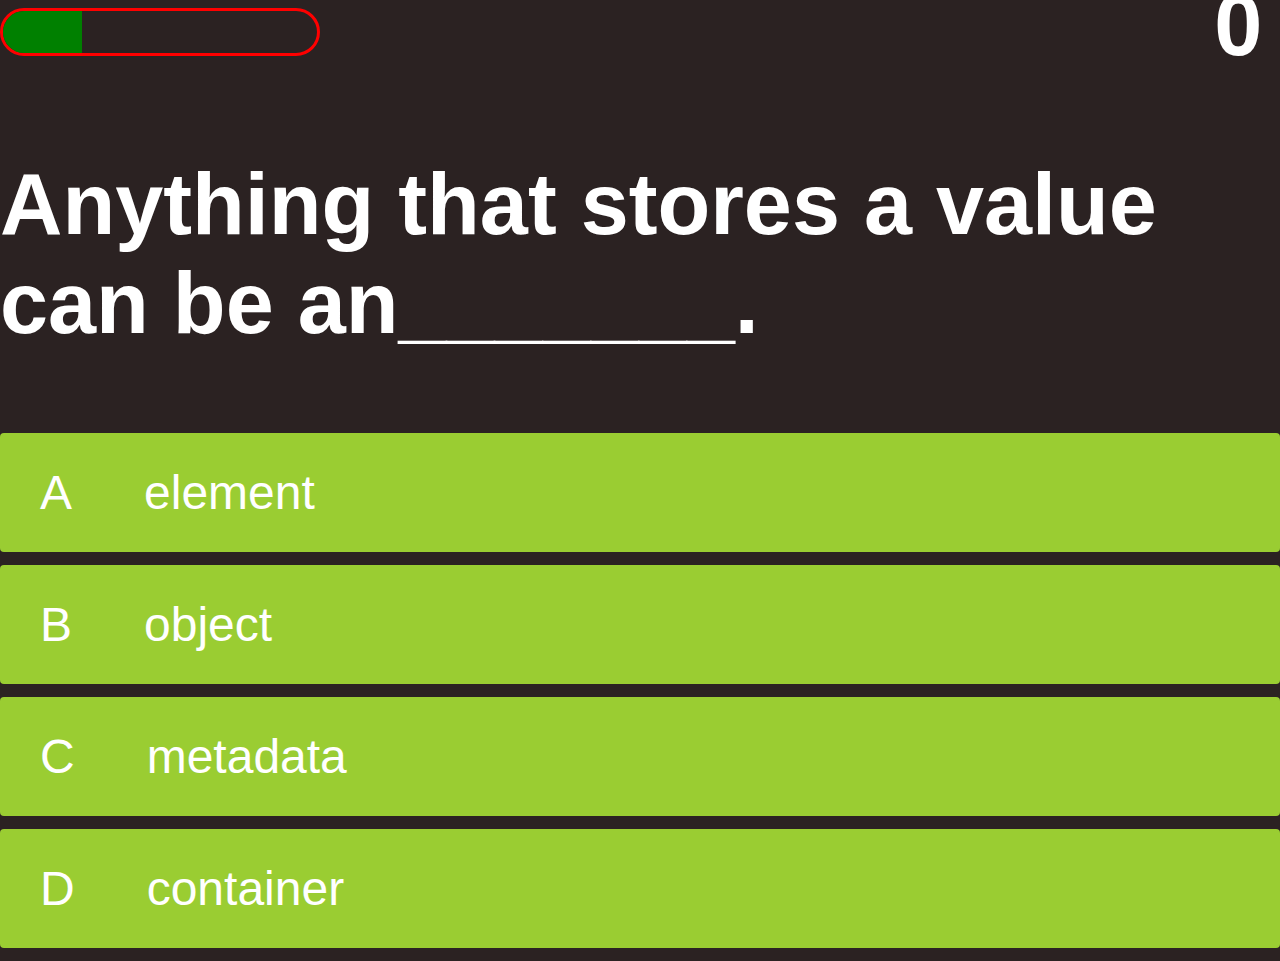
==== game.html @ 7e84344d "updated all files" ====
<!DOCTYPE html>
<html lang="en">
<head>
    <meta charset="UTF-8">
    <meta http-equiv="X-UA-Compatible" content="IE=edge">
    <meta name="viewport" content="width=device-width, initial-scale=1.0">
    <title>Quiz Page</title>
    <link rel="stylesheet" href="/assets/css/style.css"> 
    <link rel="stylesheet" href="/assets/css/game.css">
</head>
<body>
    <div class="container">
        <div id="game" class="justify-center flex-column">
            <div id="hud">
                <div class="hud-item">
                    <p id="progressText" class="hud-prefix">
                        Question
                    </p>
                    <div id="progressBar">
                        <div id="progressBarFull"></div>
                    </div>
                </div>
                <div class="hud-item">
                    <p class="hud-prefix">
                        Score
                    </p>
                    <h1 class="hud-main-text" id="score">
                        0
                    </h1>    
                </div>
            </div>
            <h1 id="question">What is the answer to this question?</h1>
            <div class="choice-container">
                <p class="choice-prefix">A</p>
                <p class="choice-text" data-number="1">Choice 1</p>
            </div>
            <div class="choice-container">
                <p class="choice-prefix">B</p>
                <p class="choice-text" data-number="2">Choice 2</p>
            </div>
            <div class="choice-container">
                <p class="choice-prefix">C</p>
                <p class="choice-text" data-number="3">Choice 3</p>
            </div>
            <div class="choice-container">
                <p class="choice-prefix">D</p>
                <p class="choice-text" data-number="4">Choice 4</p>
            </div>
        </div>
    </div>
    <script src="/assets/js/game.js"></script> 
</body>
</html>
---- assets/css/style.css ----
:root {
    background-color: rgba(12, 1, 1, 0.87)
}

* {
    box-sizing: border-box;
    margin: 0;
    padding: 0;
    font-size: 62.5;
    font-family:'Franklin Gothic Medium', 'Arial Narrow', Arial, sans-serif
}

h1 {
    font-size: 5.4rem;
    color: white;
    margin-bottom: 5rem; 
}

h2 {
    font-size: 4.2rem;
    margin-bottom: 4rem;
}

.container {
    width: 100vw;
    height: 100vh;
    display: flex;
    justify-content: center;
    align-items: center;
    max-width: 80rem;
    margin: 0 auto;
    padding: 2rem;
}

.flex-column {
    display: flex;
    flex-direction: column;  
}

.flex-center {
    justify-content: center;
    align-items: center;
}

.justify-center {
    justify-content: center;
}

.text-center {
    text-align: center;
}

.hidden {
    display: none;
}

.btn {
    font-size: 2.4rem;
    padding: 2rem 0;
    width: 30rem;
    text-align: center;
    margin-bottom: 1rem;
    text-decoration: none;
    color:rgba(12, 8, 1, 0.87);
    background: greenyellow;
    border-radius: 4px;
}

btn:hover {
    cursor: pointer;
    box-shadow: 0 0.4rem 1.4rem 0 whitesmoke;
    transition: transform 150ms;
    transform: scale(1.03);
}

.btn[disabled]:hover {
    cursor: not allowed;
    box-shadow: none;
    transform: none;
}

#highscore-btn {
    background: whitesmoke
}

#highscore-btn:hover {
    font-size: 2.5rem;
    margin-left: 1rem;
}

/* high score css */
.end-form-container {
    width: 100%;
    display: flex;
    flex-direction: column;
    align-items: center;
    max-width: 30rem;
}

input {
    margin-bottom: 1rem;
    width: 20rem;
    padding: 1.5rem;
    font-size: 1.8rem;
    border: none;
    box-shadow: 0 0.1rem 1.4rem 0 red;
}

input::placeholder{
    color: red;
}

#username {
    margin-bottom: 3rem;
    width: 100%;
    outline: none;
}

#end-text {
    font-size: 2.4rem;
    color: red;
    text-align: center;
}

#saveScoreBtn {
    border: none;
}
---- assets/css/game.css ----
body {
    color: white;
}

.choice-container {
    display: flex;
    margin-bottom: 0.8rem;
    width: 100%;
    border-radius: 4px;
    background: yellowgreen;
    font-size: 3rem;
    min-width: 80rem; 
}

.choice-container:hover {
    cursor: pointer;
    box-shadow: 0 0.4rem 1.4rem red;
    transform: scale(1.02);
    transform: transform 100ms;
}

.choice-prefix {
    padding: 2rem 2.5rem;
    color: white;
}

.choice-text {
    padding: 2rem;
    width: 100%;
}

.correct {
    background: yellow
}

.incorrect {
    background: red
}

/*heads up display */
#hud {
    display: flex;
    justify-content: space-between;
}

.hud-prefix {
    text-align: center;
    font-size: 2rem;
}

.hud-main-text {
    text-align: center;
}

#progressBar {
    width: 20rem;
    height: 3rem;
    border: 0.2rem solid red;
    margin-top: 2rem;
    border-radius: 50px;
    overflow: hidden;
}

#progressBarFull {
    height: 100%;
    background: green;
    width: 0%;
}

@media screen and (max-width: 768px) {
    .choice-container {
        min-width: 40rem;
    }
}
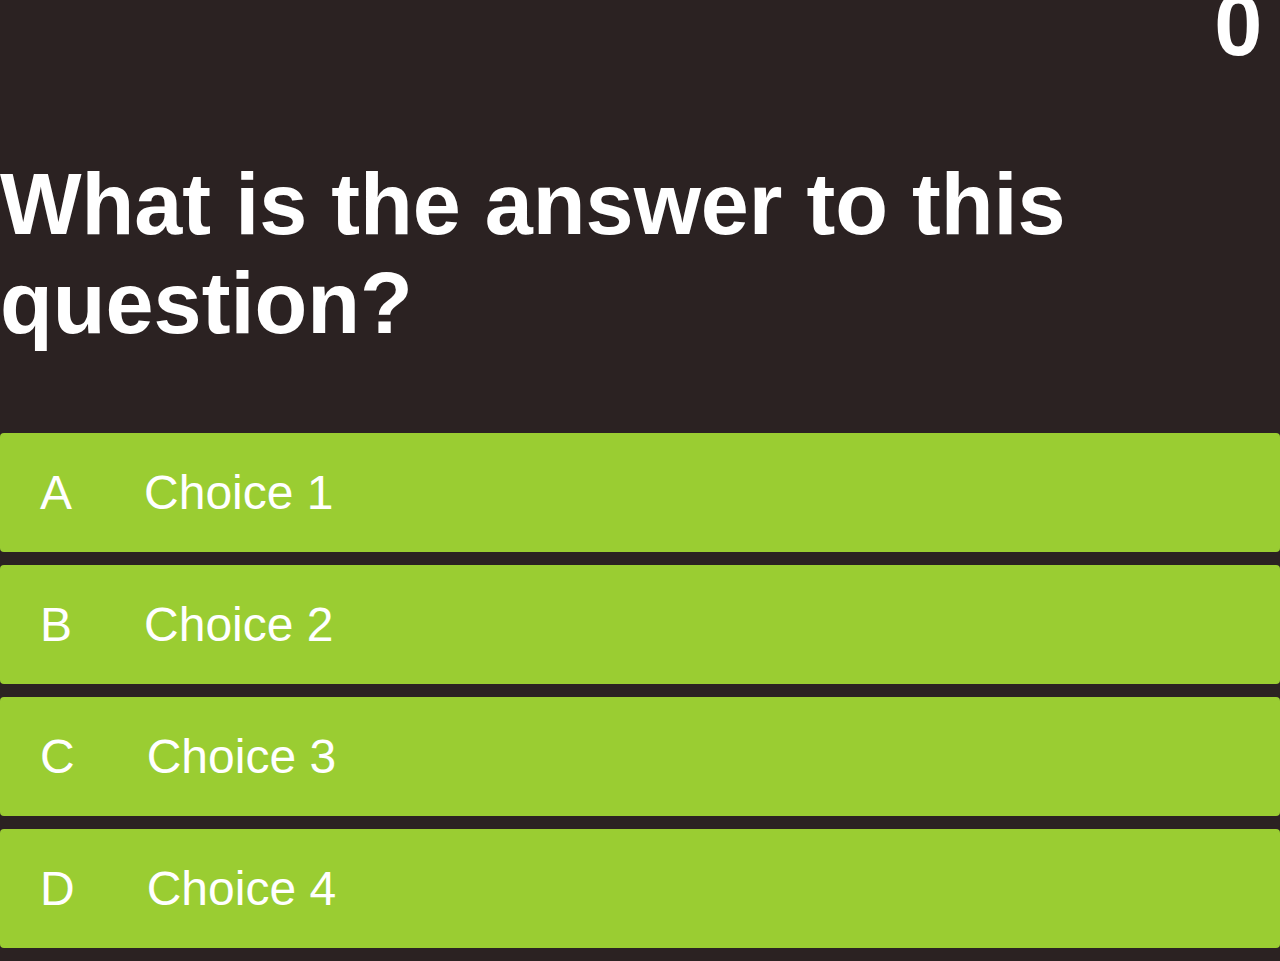
==== commit 5abe4a22: "completed quiz-no timer" ====
--- a/game.html
+++ b/game.html
@@ -14,11 +14,12 @@
             <div id="hud">
                 <div class="hud-item">
                     <p id="progressText" class="hud-prefix">
-                        Question
+                        <p>Time remaining: <span id="clock">60</span> seconds
+                    <!--Question-->
                     </p>
-                    <div id="progressBar">
+                <!--<div id="progressBar">
                         <div id="progressBarFull"></div>
-                    </div>
+                    </div> -->
                 </div>
                 <div class="hud-item">
                     <p class="hud-prefix">
--- a/assets/css/game.css
+++ b/assets/css/game.css
@@ -61,11 +61,11 @@
     overflow: hidden;
 }
 
-#progressBarFull {
+/* #progressBarFull {
     height: 100%;
     background: green;
     width: 0%;
-}
+} */
 
 @media screen and (max-width: 768px) {
     .choice-container {
